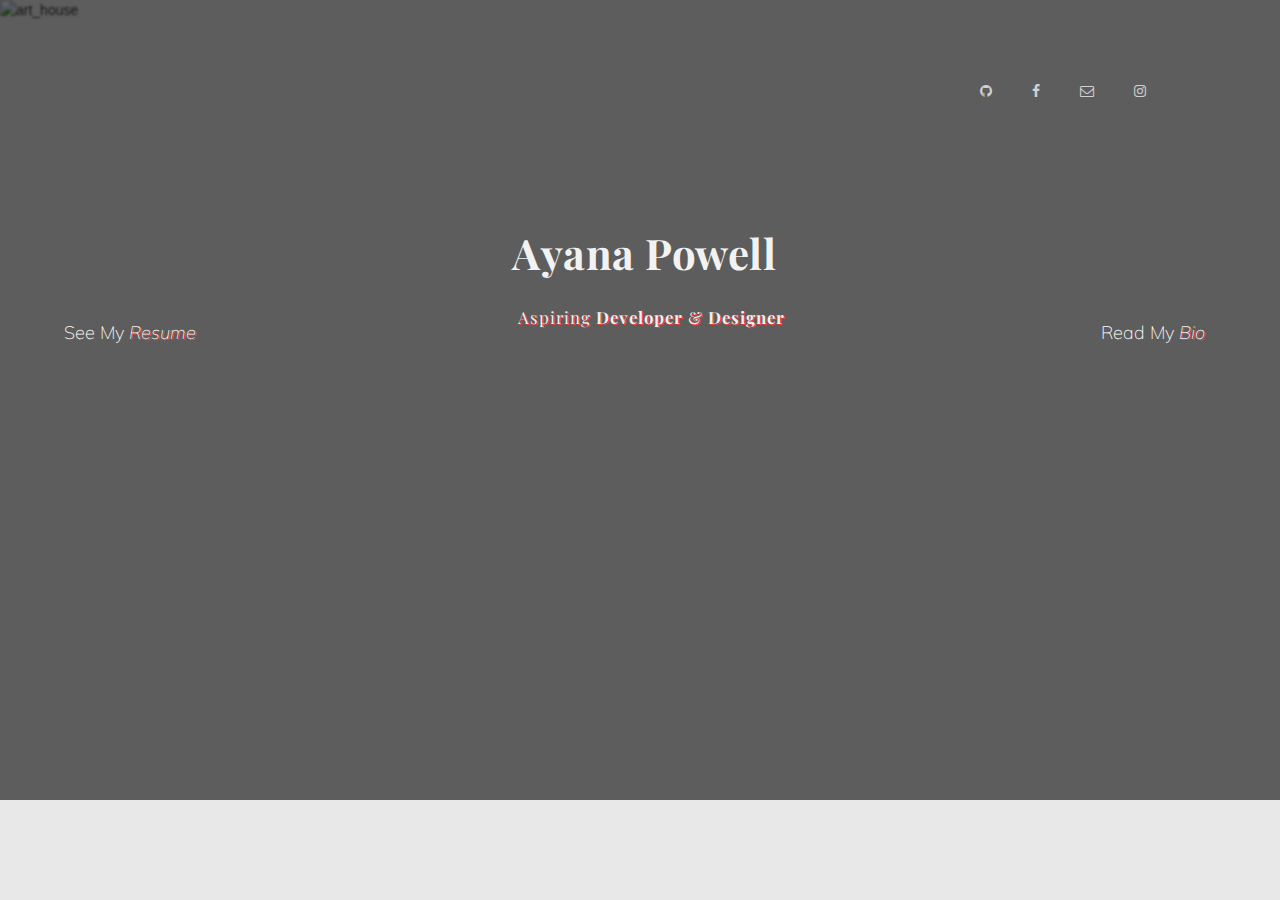
==== index.html @ b283c547 "added social icons and email address" ====
<!DOCTYPE html>
<html lang="en" class="no-js wf-adobegaramondpro-i4-active wf-adobegaramondpro-n4-active wf-active">
<head>
	<meta http-equiv="Content-Type" content="text/html; charset=UTF-8">
	<!--"width=device-width" Makes the width of the browsers viewport the width of the devices screen-->
	<meta name="viewport" content="width=device-width, initial-scale=1">
	<title>Ayana Powell</title>
	<!--stylesheet-->
		<link rel="stylesheet" href="https://maxcdn.bootstrapcdn.com/bootstrap/3.3.7/css/bootstrap.min.css" integrity="sha384-BVYiiSIFeK1dGmJRAkycuHAHRg32OmUcww7on3RYdg4Va+PmSTsz/K68vbdEjh4u" crossorigin="anonymous">
		<link rel="stylesheet" type="text/css" href="css/styles.css" media="all">
		<link rel="stylesheet" href="https://cdnjs.cloudflare.com/ajax/libs/font-awesome/4.4.0/css/font-awesome.min.css">
	<!--Fonts-->
		<link href='https://fonts.googleapis.com/css?family=Muli:400,300italic,400italic' rel='stylesheet' type='text/css'>		
	 	<link href='https://fonts.googleapis.com/css?family=Lora:400italic,400' rel='stylesheet' type='text/css'>
	 	<link href='https://fonts.googleapis.com/css?family=Playfair+Display:400,400italic,700' rel='stylesheet' type='text/css'>
	 	<link href='https://fonts.googleapis.com/css?family=Slabo+27px' rel='stylesheet' type='text/css'>
	</head>
	<body>	

		<div id="wrapper">
			<h1 class="title">Ayana Powell</h1>
			<h2 class="title">Aspiring <strong>Developer</strong> &amp; <strong>Designer</strong></h2>
			<div class="link_1">
				<p>Read My <a href="profile.html"><em>Bio</em></a></p>
			</div>
			<div class="link_2">
				<p>See My <a href="resume.html"><em>Resume</em></a></p>
			</div>
			<div class="icons">
				<a href="https://www,github.com/ayanapowell" target="_blank"><i class="fa fa-github" aria-hidden="true"></i></a>
				<a href="https://www.facebook.com/aya.na.90" target="_blank"><i class="fa fa-facebook" aria-hidden="true" target="blank"></i></a>
		  	<a href="mailto:ayanapowell1@gmail.com"><i class="fa fa-envelope-o" aria-hidden="true" target="blank"></i>
		  	</a>
		  	<a href="https://www.instagram.com/ayanapowell/?hl=en" target="_blank"><i class="fa fa-instagram" aria-hidden="true" target="blank"></i></a>
			</div>
			<div class="background_image">
				<img src="https://s3-us-west-2.amazonaws.com/ayanareikapowell/project_4/arts/arts_house.jpg" alt="art_house">
		</div>
	</body>
</html>
---- css/styles.css ----
html {
  box-sizing: border-box;
}

* {
	padding: 0;
	margin: 0;
}

img {
	width: 100%;
	/* We want the width to be 100% of the element its inside */
	margin: 0 auto;
	/*We set margin 0 auto on it, to always center it*/
	object-fit: cover;

	
}

body {
  width: 100%; 
  left: 0;
  font-size: 62.5;
  background-color: #E8E8E8;
}

a {
	text-decoration: none;
}

 #wrapper {
 	width: 100%;
 	height: 800px;
 }

/*------- Introduction ----*/
.background_image {
	width: 100%;
	max-height: 800px;
	height:800px;
	background: rgba(0, 0, 0, 0.6);
	z-index: 1;
}

.background_image img {
	position: absolute;
	height: 800px;
	-webkit-filter: blur(1px);
	z-index: -1;
}

p {
	font-family: 'Muli', sans-serif;
	font-size: 1.3em;
	font-weight: 100;
	color: white;
	position: absolute;
	z-index: 4;
}

.link_1 {
	display: inline-flex;
	position: absolute;
	margin-left: 86%;
	margin-top: 25%;
	z-index: 4;
	width: 30%;
}

.link_2 {
	display: inline-flex;
	position: absolute;
	margin-top: 25%;
	margin-left: 5%;
	margin-right: 25%;
	z-index: 4;
	width: 30%;
}

.link_1 a,
.link_2 a {
	text-decoration: none;
	color: #f2f2f2;
	text-shadow: 1px 1px #ff3333;
}

.link_1 a:hover,
.link_2 a:hover {
	text-decoration: none;
	color: #ff3333;
}

.title {
	position: absolute;
	font-family: 'Playfair Display', serif;
	color: #f2f2f2;
	z-index: 4;
}

h1.title {
	margin-left: 40%;
	margin-top: 18%;
	font-size: 3.0em;
	font-weight: 700;
	letter-spacing: .5px;
}

h2.title {
	text-shadow: 0.5px 0.5px #ff3333;
	margin-left: 40.5%;
	margin-top: 24%;
	font-size: 1.2em;
	font-weight: 100;
	letter-spacing: 1px;
	line-height: 20px;
	color: #ecf0f1;
	font-weight: 100;
}



/* ---------- profile and social icons ------ */

.icons {
	position: absolute;
	display: inline-flex;
	margin-left: 75%;
	margin-top: 5%;
	z-index: 5;
}

.icon a {
	text-decoration: none;
}

.fa-envelope-o,
.fa-instagram,
.fa-github,
.fa-facebook {
	color: #D0D0D0;
	padding: 20px;

}
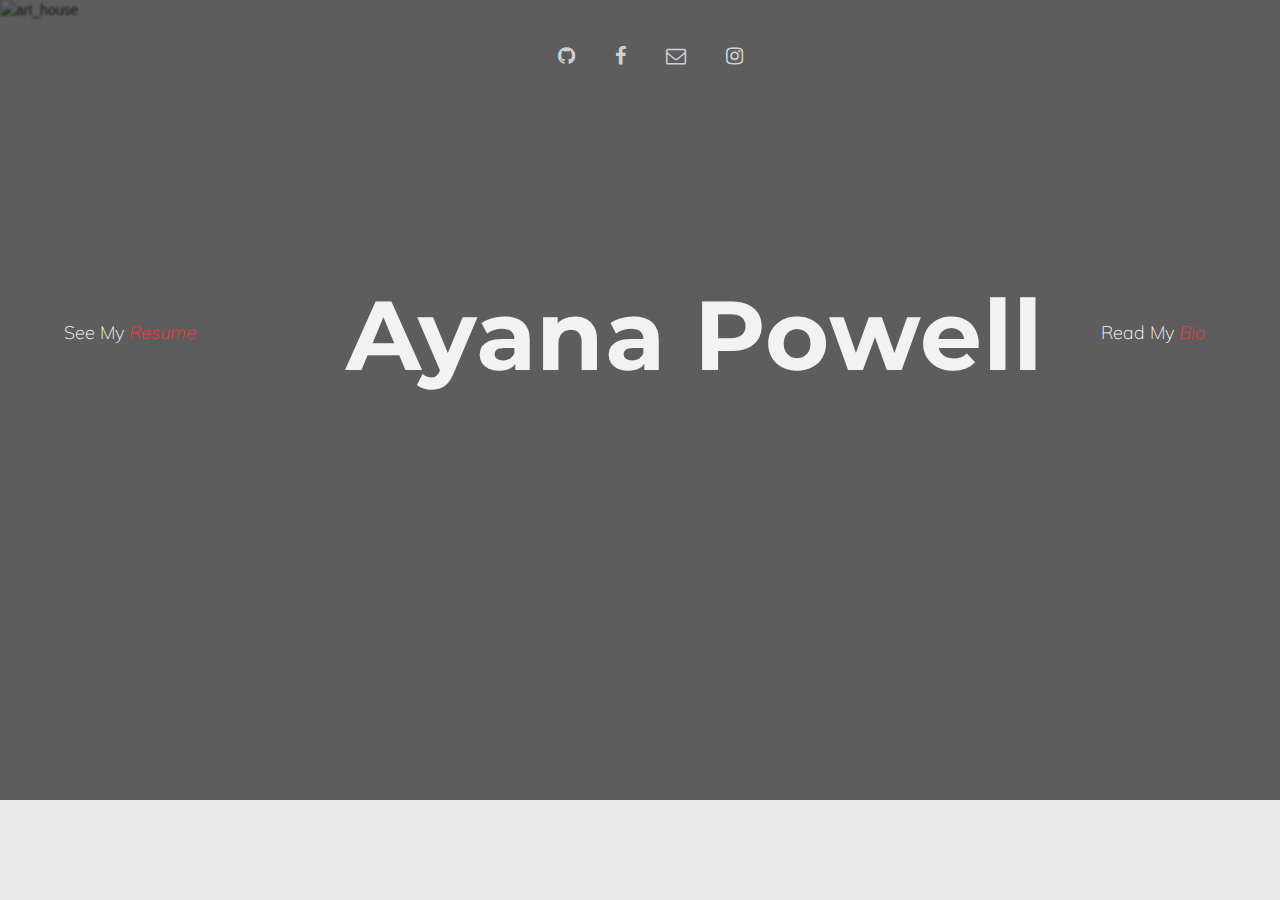
==== commit b0f2ef63: "editing indents and spacing" ====
--- a/index.html
+++ b/index.html
@@ -6,20 +6,16 @@
 	<meta name="viewport" content="width=device-width, initial-scale=1">
 	<title>Ayana Powell</title>
 	<!--stylesheet-->
-		<link rel="stylesheet" href="https://maxcdn.bootstrapcdn.com/bootstrap/3.3.7/css/bootstrap.min.css" integrity="sha384-BVYiiSIFeK1dGmJRAkycuHAHRg32OmUcww7on3RYdg4Va+PmSTsz/K68vbdEjh4u" crossorigin="anonymous">
-		<link rel="stylesheet" type="text/css" href="css/styles.css" media="all">
-		<link rel="stylesheet" href="https://cdnjs.cloudflare.com/ajax/libs/font-awesome/4.4.0/css/font-awesome.min.css">
-	<!--Fonts-->
-		<link href='https://fonts.googleapis.com/css?family=Muli:400,300italic,400italic' rel='stylesheet' type='text/css'>		
-	 	<link href='https://fonts.googleapis.com/css?family=Lora:400italic,400' rel='stylesheet' type='text/css'>
-	 	<link href='https://fonts.googleapis.com/css?family=Playfair+Display:400,400italic,700' rel='stylesheet' type='text/css'>
-	 	<link href='https://fonts.googleapis.com/css?family=Slabo+27px' rel='stylesheet' type='text/css'>
+	<link rel="stylesheet" href="https://maxcdn.bootstrapcdn.com/bootstrap/3.3.7/css/bootstrap.min.css" integrity="sha384-BVYiiSIFeK1dGmJRAkycuHAHRg32OmUcww7on3RYdg4Va+PmSTsz/K68vbdEjh4u" crossorigin="anonymous">
+	<link rel="stylesheet" type="text/css" href="css/styles.css" media="all">
+	<link rel="stylesheet" href="https://cdnjs.cloudflare.com/ajax/libs/font-awesome/4.4.0/css/font-awesome.min.css">
+<!--Fonts-->
+	<link href='https://fonts.googleapis.com/css?family=Montserrat:400,700' rel='stylesheet' type='text/css'>
+	<link href='https://fonts.googleapis.com/css?family=Muli:400,300italic,400italic' rel='stylesheet' type='text/css'>		
 	</head>
 	<body>	
-
 		<div id="wrapper">
 			<h1 class="title">Ayana Powell</h1>
-			<h2 class="title">Aspiring <strong>Developer</strong> &amp; <strong>Designer</strong></h2>
 			<div class="link_1">
 				<p>Read My <a href="profile.html"><em>Bio</em></a></p>
 			</div>
@@ -27,14 +23,15 @@
 				<p>See My <a href="resume.html"><em>Resume</em></a></p>
 			</div>
 			<div class="icons">
-				<a href="https://www,github.com/ayanapowell" target="_blank"><i class="fa fa-github" aria-hidden="true"></i></a>
-				<a href="https://www.facebook.com/aya.na.90" target="_blank"><i class="fa fa-facebook" aria-hidden="true" target="blank"></i></a>
-		  	<a href="mailto:ayanapowell1@gmail.com"><i class="fa fa-envelope-o" aria-hidden="true" target="blank"></i>
+				<a href="https://www,github.com/ayanapowell" target="_blank"><i class="fa fa-github" aria-hidden="true" style="font-size: 20px"></i></a>
+				<a href="https://www.facebook.com/aya.na.90" target="_blank"><i class="fa fa-facebook" aria-hidden="true" target="blank" style="font-size: 20px"></i></a>
+		  	<a href="mailto:ayanapowell1@gmail.com"><i class="fa fa-envelope-o" aria-hidden="true" target="blank" style="font-size: 20px"></i>
 		  	</a>
-		  	<a href="https://www.instagram.com/ayanapowell/?hl=en" target="_blank"><i class="fa fa-instagram" aria-hidden="true" target="blank"></i></a>
+		  	<a href="https://www.instagram.com/ayanapowell/?hl=en" target="_blank"><i class="fa fa-instagram" aria-hidden="true" target="blank" style="font-size: 20px"></i></a>
 			</div>
 			<div class="background_image">
 				<img src="https://s3-us-west-2.amazonaws.com/ayanareikapowell/project_4/arts/arts_house.jpg" alt="art_house">
+			</div>
 		</div>
 	</body>
 </html>
--- a/css/styles.css
+++ b/css/styles.css
@@ -13,8 +13,6 @@
 	margin: 0 auto;
 	/*We set margin 0 auto on it, to always center it*/
 	object-fit: cover;
-
-	
 }
 
 body {
@@ -37,7 +35,7 @@
 .background_image {
 	width: 100%;
 	max-height: 800px;
-	height:800px;
+	height: 800px;
 	background: rgba(0, 0, 0, 0.6);
 	z-index: 1;
 }
@@ -79,36 +77,31 @@
 
 .link_1 a,
 .link_2 a {
-	text-decoration: none;
 	color: #f2f2f2;
-	text-shadow: 1px 1px #ff3333;
 }
 
-.link_1 a:hover,
-.link_2 a:hover {
-	text-decoration: none;
+em {
 	color: #ff3333;
 }
 
 .title {
 	position: absolute;
-	font-family: 'Playfair Display', serif;
+	font-family: 'Montserrat', sans-serif;
 	color: #f2f2f2;
 	z-index: 4;
 }
 
 h1.title {
-	margin-left: 40%;
-	margin-top: 18%;
-	font-size: 3.0em;
+	margin-left: 27%;
+	margin-top: 22%;
+	font-size: 7.0em;
 	font-weight: 700;
 	letter-spacing: .5px;
 }
 
 h2.title {
-	text-shadow: 0.5px 0.5px #ff3333;
-	margin-left: 40.5%;
-	margin-top: 24%;
+	margin-left: 5%;
+	margin-top: 10%;
 	font-size: 1.2em;
 	font-weight: 100;
 	letter-spacing: 1px;
@@ -119,13 +112,13 @@
 
 
 
-/* ---------- profile and social icons ------ */
+/* ---------- social icons ------ */
 
 .icons {
 	position: absolute;
 	display: inline-flex;
-	margin-left: 75%;
-	margin-top: 5%;
+	margin-left: 42%;
+	margin-top: 2%;
 	z-index: 5;
 }
 
@@ -139,13 +132,11 @@
 .fa-facebook {
 	color: #D0D0D0;
 	padding: 20px;
-
 }
 
-
-
-
-
-
-
-
+.fa-envelope-o:hover,
+.fa-instagram:hover,
+.fa-github:hover,
+.fa-facebook:hover {
+	color: white;
+}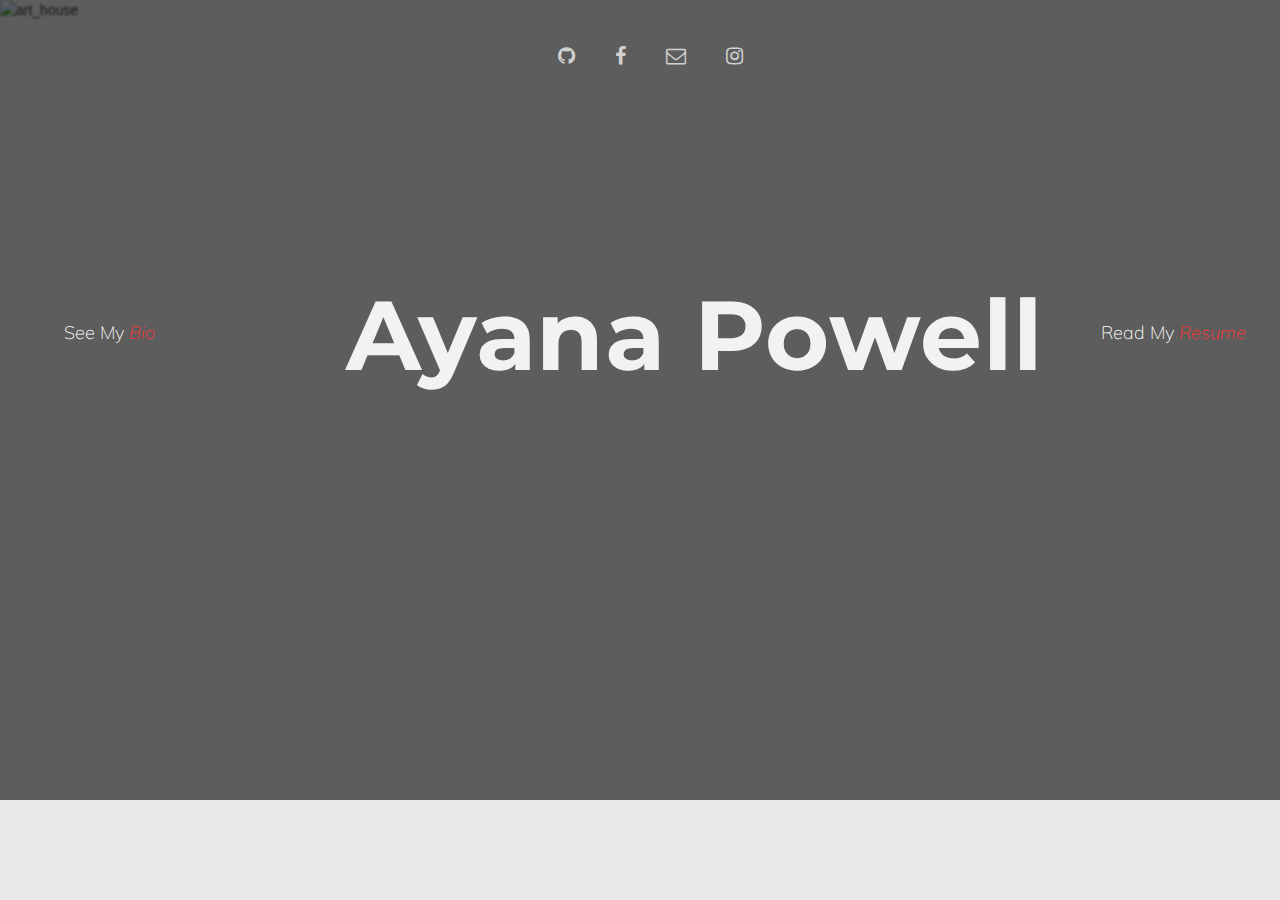
==== commit b4ba9a3b: "final touch ups" ====
--- a/index.html
+++ b/index.html
@@ -16,11 +16,11 @@
 	<body>	
 		<div id="wrapper">
 			<h1 class="title">Ayana Powell</h1>
+			<div class="link_2">
+				<p>See My <a href="profile.html"><em>Bio</em></a></p>
+			</div>
 			<div class="link_1">
-				<p>Read My <a href="profile.html"><em>Bio</em></a></p>
-			</div>
-			<div class="link_2">
-				<p>See My <a href="resume.html"><em>Resume</em></a></p>
+				<p>Read My <a href="bio.html"><em>Resume</em></a></p>
 			</div>
 			<div class="icons">
 				<a href="https://www,github.com/ayanapowell" target="_blank"><i class="fa fa-github" aria-hidden="true" style="font-size: 20px"></i></a>
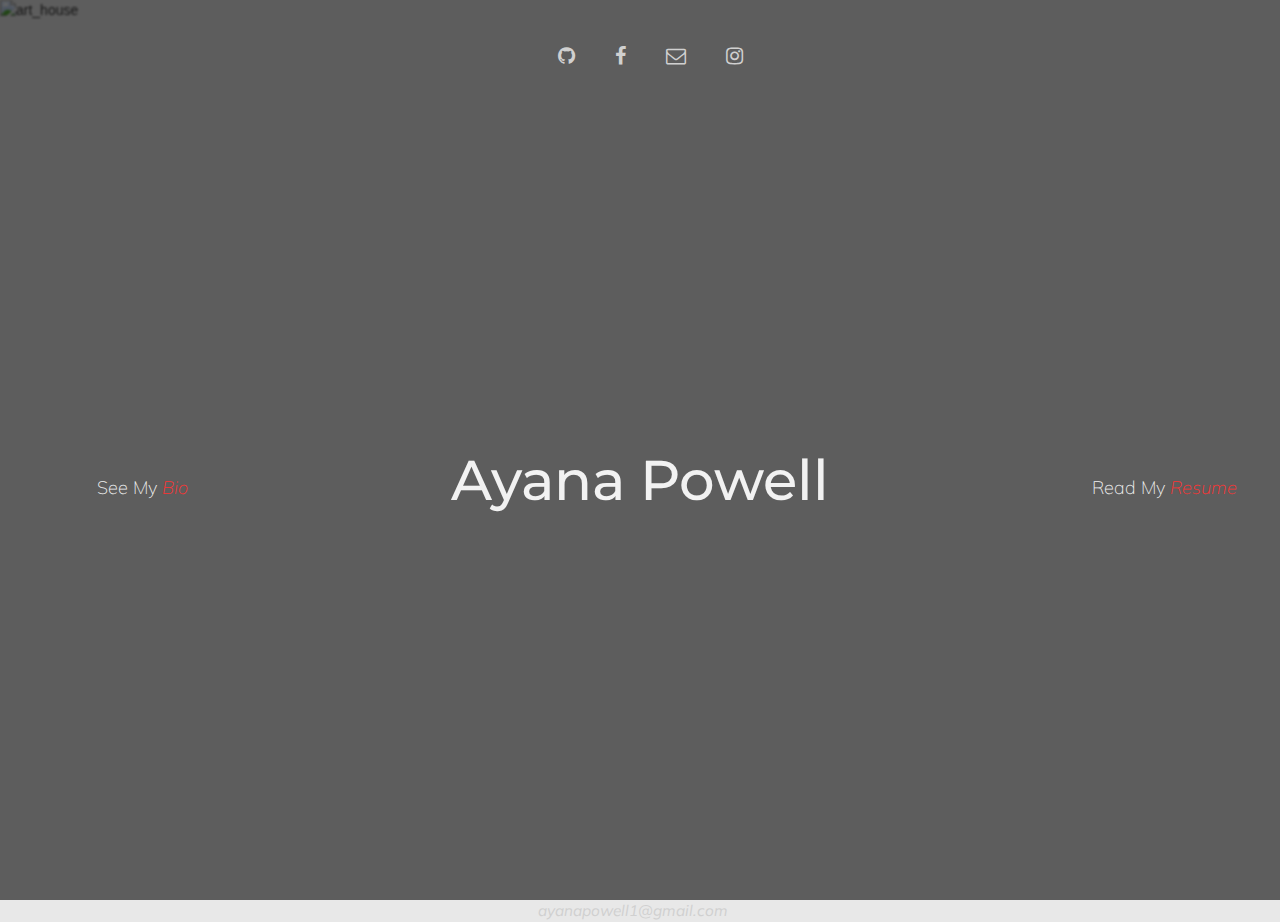
==== commit aab7e3e8: "implement media queries" ====
--- a/index.html
+++ b/index.html
@@ -2,7 +2,6 @@
 <html lang="en" class="no-js wf-adobegaramondpro-i4-active wf-adobegaramondpro-n4-active wf-active">
 <head>
 	<meta http-equiv="Content-Type" content="text/html; charset=UTF-8">
-	<!--"width=device-width" Makes the width of the browsers viewport the width of the devices screen-->
 	<meta name="viewport" content="width=device-width, initial-scale=1">
 	<title>Ayana Powell</title>
 	<!--stylesheet-->
@@ -15,23 +14,37 @@
 	</head>
 	<body>	
 		<div id="wrapper">
-			<h1 class="title">Ayana Powell</h1>
-			<div class="link_2">
-				<p>See My <a href="profile.html"><em>Bio</em></a></p>
+			<div id="index-top-bar">
+				<div class="icons">
+					<a href="https://www.github.com/ayanapowell" target="_blank"><i class="fa fa-github" aria-hidden="true" style="font-size: 20px"></i></a>
+					<a href="https://www.facebook.com/aya.na.90" target="_blank"><i class="fa fa-facebook" aria-hidden="true" target="blank" style="font-size: 20px"></i></a>
+			  	<a href="mailto:ayanapowell1@gmail.com"><i class="fa fa-envelope-o" aria-hidden="true" target="blank" style="font-size: 20px"></i>
+			  	</a>
+			  	<a href="https://www.instagram.com/ayanapowell/?hl=en" target="_blank"><i class="fa fa-instagram" aria-hidden="true" target="blank" style="font-size: 20px"></i></a>
+				</div>
 			</div>
-			<div class="link_1">
-				<p>Read My <a href="bio.html"><em>Resume</em></a></p>
+			<div id="index-body">
+				<div class="row">
+					<div class="link-1 col-md-2">
+						<p>See My <a href="profile.html"><span>Bio</span></a></p>
+					</div>
+					<div class="col-md-8">
+						<h1 class="title">Ayana Powell</h1>
+					</div>
+					<div class="
+					link-2 col-md-2">
+						<p>Read My <a href="resume.html"><span>Resume</span></a></p>
+					</div>
+				</div>
 			</div>
-			<div class="icons">
-				<a href="https://www,github.com/ayanapowell" target="_blank"><i class="fa fa-github" aria-hidden="true" style="font-size: 20px"></i></a>
-				<a href="https://www.facebook.com/aya.na.90" target="_blank"><i class="fa fa-facebook" aria-hidden="true" target="blank" style="font-size: 20px"></i></a>
-		  	<a href="mailto:ayanapowell1@gmail.com"><i class="fa fa-envelope-o" aria-hidden="true" target="blank" style="font-size: 20px"></i>
-		  	</a>
-		  	<a href="https://www.instagram.com/ayanapowell/?hl=en" target="_blank"><i class="fa fa-instagram" aria-hidden="true" target="blank" style="font-size: 20px"></i></a>
+			<div id="index-footer">
+				<p><a href="mailto:ayanapowell1@gmail.com" target="_blank">ayanapowell1@gmail.com</a></p>
 			</div>
-			<div class="background_image">
-				<img src="https://s3-us-west-2.amazonaws.com/ayanareikapowell/project_4/arts/arts_house.jpg" alt="art_house">
+			<div class="background-image">
+				<img src="https://s3-us-west-2.amazonaws.com/ayanareikapowell/project_4/arts/arts_house.jpg" alt="art_house" class="index-image">
 			</div>
-		</div>
+
+		<script type="text/javascript" src="js/jquery-3.1.1.min.js"></script>
+		<script type="text/javascript" src="js/scripts.js"></script>
 	</body>
 </html>
--- a/css/styles.css
+++ b/css/styles.css
@@ -22,97 +22,29 @@
   background-color: #E8E8E8;
 }
 
+
+p {
+	font-family: 'Muli', sans-serif;
+	color: #f2f2f2;
+}
+
+h1 {
+	font-family: 'Montserrat', sans-serif;
+	color: #f2f2f2;	
+	margin: 0;
+	padding: 0;
+}
+
 a {
 	text-decoration: none;
 }
 
- #wrapper {
- 	width: 100%;
- 	height: 800px;
- }
-
-/*------- Introduction ----*/
-.background_image {
-	width: 100%;
-	max-height: 800px;
+#wrapper {
+	width: 100%;
 	height: 800px;
-	background: rgba(0, 0, 0, 0.6);
-	z-index: 1;
-}
-
-.background_image img {
-	position: absolute;
-	height: 800px;
-	-webkit-filter: blur(1px);
-	z-index: -1;
-}
-
-p {
-	font-family: 'Muli', sans-serif;
-	font-size: 1.3em;
-	font-weight: 100;
-	color: white;
-	position: absolute;
-	z-index: 4;
-}
-
-.link_1 {
-	display: inline-flex;
-	position: absolute;
-	margin-left: 86%;
-	margin-top: 25%;
-	z-index: 4;
-	width: 30%;
-}
-
-.link_2 {
-	display: inline-flex;
-	position: absolute;
-	margin-top: 25%;
-	margin-left: 5%;
-	margin-right: 25%;
-	z-index: 4;
-	width: 30%;
-}
-
-.link_1 a,
-.link_2 a {
-	color: #f2f2f2;
-}
-
-em {
-	color: #ff3333;
-}
-
-.title {
-	position: absolute;
-	font-family: 'Montserrat', sans-serif;
-	color: #f2f2f2;
-	z-index: 4;
-}
-
-h1.title {
-	margin-left: 27%;
-	margin-top: 22%;
-	font-size: 7.0em;
-	font-weight: 700;
-	letter-spacing: .5px;
-}
-
-h2.title {
-	margin-left: 5%;
-	margin-top: 10%;
-	font-size: 1.2em;
-	font-weight: 100;
-	letter-spacing: 1px;
-	line-height: 20px;
-	color: #ecf0f1;
-	font-weight: 100;
-}
-
-
-
-/* ---------- social icons ------ */
+}
+
+ /* ---------- index-top-bar ------ */
 
 .icons {
 	position: absolute;
@@ -120,10 +52,6 @@
 	margin-left: 42%;
 	margin-top: 2%;
 	z-index: 5;
-}
-
-.icon a {
-	text-decoration: none;
 }
 
 .fa-envelope-o,
@@ -139,4 +67,179 @@
 .fa-github:hover,
 .fa-facebook:hover {
 	color: white;
-}+}
+
+/*------- index-body ---- */
+.background-image {
+	width: 100%;
+	z-index: 1;
+	min-height: 900px;
+}
+
+.background-image img {
+	width: 100%;
+	height: 100%;
+	position: absolute;
+	-webkit-filter: blur(1px);
+	z-index: -3;
+}
+
+.overlay {
+	z-index: 3;
+	background: rgba(0, 0, 0, 0.6);
+}
+
+#index-body {
+	width: 100%;
+	top: 50%;
+	position: absolute;
+	z-index: 2;
+}
+
+h1.title {
+	font-size: 4.0em;
+	text-align: center;
+}
+
+#index-body a {
+	color: #ff3333;
+	font-style: italic;
+}
+
+#index-body p:last-of-type {
+	margin-top: 25px;
+	padding: 0;
+	font-size: 1.3em;
+	font-weight: 100;
+	z-index: 4;
+}
+
+.link-1 p {
+	text-align: right;	
+}
+
+.link-2 p {
+	text-align: left;
+}
+
+#index-body a:hover, #index-body span:hover {
+	text-decoration: none;
+	font-style: none;
+}
+
+/* ---------- index-footer --------- */
+#index-footer {
+	position: absolute;
+	height: 0px;
+	bottom: 0;
+	z-index: 2;
+	width: 100%;
+	padding: 0;
+}
+
+#index-footer p{
+	font-size: 1.1em;
+	font-style: italic;
+	margin-left: 42%;
+	color: #D0D0D0;
+}
+
+#index-footer a {
+	color: #D0D0D0;	
+}
+
+/* ------ media queries ------- */
+@media screen and (max-width: 375px) { /* galaxy */
+	    h1.title {
+    	position: absolute;
+    	bottom: 210px;
+    	margin-left: 50px !important;
+    	font-size: 1.5em;
+    }
+}
+
+@media screen and (max-width: 450px) {
+		body, .background-image, #wrapper{
+			min-height: 740px; 
+			max-height: 440px;
+			overflow: hidden; 
+			overflow-y: scroll;
+		}
+
+    .icons {
+      margin: 0;
+      max-width: 100%;
+      padding-top: 35px;
+      overflow: hidden;
+    }
+
+    .icons:first-child {
+    	margin-left: 22%;
+    }
+
+    .link-1 p, .link-2 p {
+    	margin: 0 !important;
+    	padding: 0;
+    	padding-top: 0 !important;
+    	text-align: center !important;
+    	padding-bottom: 20px !important;
+    	max-width: 100%;
+    	overflow: hidden;
+    	font-size: 1em;
+    }
+
+   	.row {
+   		max-width: 100%;
+   		margin: 0 !important;
+   		/*overflow: hidden;*/
+   	}
+
+
+    #index-body span {
+    	font-size: 1.2em;
+    }
+
+    h1.title {
+    	position: absolute;
+    	/*margin: 0 !important;*/
+    	bottom: 210px;
+    	font-size: 2.5em;
+    }
+
+    h1.title:hover {
+    	font-style: italic;
+    }
+
+    #index-footer p {
+    	display: none;
+    }
+}
+
+@media only screen and (min-device-width: 768px) and (max-device-width: 1024px) and (-webkit-min-device-pixel-ratio: 1) {
+	body, .background-image, #wrapper{
+			min-height: 1024px; 
+			max-height: 1024px;
+			overflow: hidden; 
+	}
+
+	.icons {
+		margin-left: 36%;
+		padding-top: 45px;
+	}
+
+	#index-footer p {
+  	display: none;
+  }	
+
+ 	h1.title {
+		position: absolute;
+		/*margin: 0 !important;*/
+		margin-left: 35%;
+		font-size: 1.5em;
+  }
+} 
+
+
+
+
+
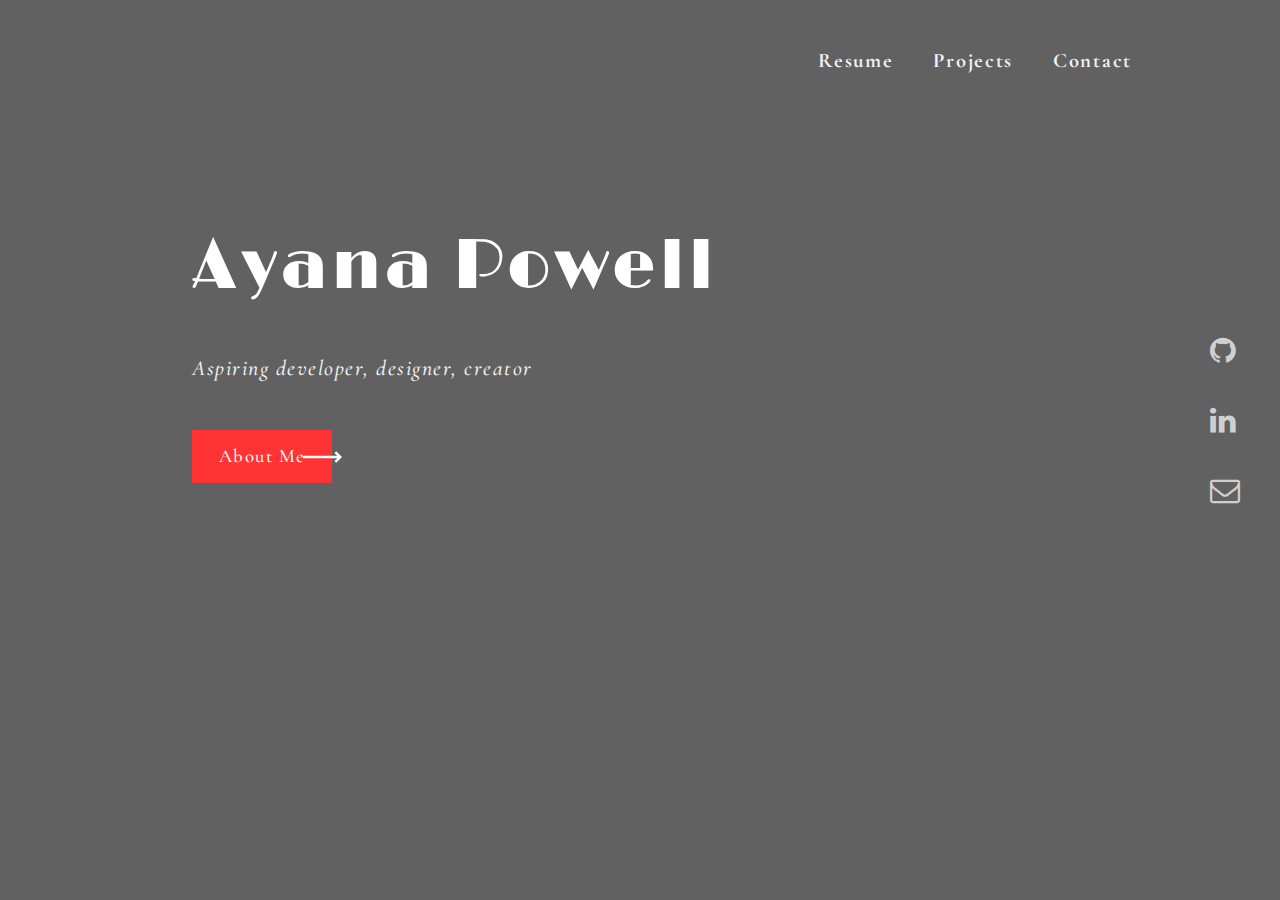
==== commit 12b6d80b: "refactor css to sass" ====
--- a/index.html
+++ b/index.html
@@ -5,45 +5,41 @@
 	<meta name="viewport" content="width=device-width, initial-scale=1">
 	<title>Ayana Powell</title>
 	<!--stylesheet-->
+	<link href="https://fonts.googleapis.com/css?family=Cormorant+Garamond:400,400i,500,700,700i" rel="stylesheet">
+	<link href="https://fonts.googleapis.com/css?family=Limelight" rel="stylesheet">
 	<link rel="stylesheet" href="https://maxcdn.bootstrapcdn.com/bootstrap/3.3.7/css/bootstrap.min.css" integrity="sha384-BVYiiSIFeK1dGmJRAkycuHAHRg32OmUcww7on3RYdg4Va+PmSTsz/K68vbdEjh4u" crossorigin="anonymous">
-	<link rel="stylesheet" type="text/css" href="css/styles.css" media="all">
+	<link rel="stylesheet" type="text/css" href="css/application.css" media="all">
 	<link rel="stylesheet" href="https://cdnjs.cloudflare.com/ajax/libs/font-awesome/4.4.0/css/font-awesome.min.css">
 <!--Fonts-->
 	<link href='https://fonts.googleapis.com/css?family=Montserrat:400,700' rel='stylesheet' type='text/css'>
 	<link href='https://fonts.googleapis.com/css?family=Muli:400,300italic,400italic' rel='stylesheet' type='text/css'>		
 	</head>
 	<body>	
-		<div id="wrapper">
-			<div id="index-top-bar">
-				<div class="icons">
-					<a href="https://www.github.com/ayanapowell" target="_blank"><i class="fa fa-github" aria-hidden="true" style="font-size: 20px"></i></a>
-					<a href="https://www.facebook.com/aya.na.90" target="_blank"><i class="fa fa-facebook" aria-hidden="true" target="blank" style="font-size: 20px"></i></a>
-			  	<a href="mailto:ayanapowell1@gmail.com"><i class="fa fa-envelope-o" aria-hidden="true" target="blank" style="font-size: 20px"></i>
-			  	</a>
-			  	<a href="https://www.instagram.com/ayanapowell/?hl=en" target="_blank"><i class="fa fa-instagram" aria-hidden="true" target="blank" style="font-size: 20px"></i></a>
+		<div id="wrapper" class="index-body">
+			<div class="overlay" />
+			<div class="top-nav">
+				<h2>Resume</h2>
+				<h2>Projects</h2>
+				<h2>Contact</h2>
+			</div>
+			<div class="icons">
+				<div>
+					<a href="https://www.github.com/ayanapowell" target="_blank"><i class="fa fa-github" aria-hidden="true"></i></a>
 				</div>
-			</div>
-			<div id="index-body">
-				<div class="row">
-					<div class="link-1 col-md-2">
-						<p>See My <a href="profile.html"><span>Bio</span></a></p>
-					</div>
-					<div class="col-md-8">
-						<h1 class="title">Ayana Powell</h1>
-					</div>
-					<div class="
-					link-2 col-md-2">
-						<p>Read My <a href="resume.html"><span>Resume</span></a></p>
-					</div>
+				<div>
+					<a href="https://www.linkedin.com/in/ayana-powell-980266132?trk=nav_responsive_tab_profile" target="_blank"><i class="fa fa-linkedin" aria-hidden="true"></i></a>
 				</div>
-			</div>
-			<div id="index-footer">
-				<p><a href="mailto:ayanapowell1@gmail.com" target="_blank">ayanapowell1@gmail.com</a></p>
-			</div>
-			<div class="background-image">
-				<img src="https://s3-us-west-2.amazonaws.com/ayanareikapowell/project_4/arts/arts_house.jpg" alt="art_house" class="index-image">
-			</div>
-
+		  	<div>
+		  		<a href="mailto:ayanapowell1@gmail.com"><i class="fa fa-envelope-o" aria-hidden="true" target="blank"></i></a>
+		  	</div>
+		  </div>
+		  <h1>Ayana Powell</h1>
+		  <h3>Aspiring developer, designer, creator</h3>
+		  <div class="about-button">
+		  	<h4>About Me</h4>
+		  	<img src="img/right-arrow.svg" class="arrow-right">	
+		  </div>
+		</div> 
 		<script type="text/javascript" src="js/jquery-3.1.1.min.js"></script>
 		<script type="text/javascript" src="js/scripts.js"></script>
 	</body>
--- a/css/application.css
+++ b/css/application.css
@@ -0,0 +1,163 @@
+html {
+  box-sizing: border-box; }
+
+*,
+*:before,
+*:after {
+  box-sizing: inherit;
+  margin: 0;
+  padding: 0; }
+
+img {
+  width: 100%;
+  /* We want the width to be 100% of the element its inside */
+  margin: 0 auto;
+  /*We set margin 0 auto on it, to always center it*/
+  object-fit: cover; }
+
+html, body {
+  height: 100%; }
+
+body {
+  text-rendering: optimizeLegibility !important;
+  background-color: #f2f2f2;
+  margin: 0 auto;
+  padding: 0;
+  border: 0;
+  font-size: 100%;
+  vertical-align: baseline;
+  outline: 0;
+  width: 100%; }
+
+p {
+  font-family: "Muli", sans-serif; }
+
+h1 {
+  font-family: "Montserrat", sans-serif;
+  margin: 0;
+  padding: 0; }
+
+a {
+  text-decoration: none; }
+
+.overlay {
+  z-index: 3;
+  background: rgba(0, 0, 0, 0.6);
+  width: 100%;
+  height: 100vh;
+  z-index: -1; }
+
+#wrapper {
+  width: 100%;
+  height: 100vh;
+  background: url("https://s3-us-west-2.amazonaws.com/ayanareikapowell/project_4/arts/arts_house.jpg") no-repeat center;
+  background-size: cover; }
+
+.top-nav {
+  display: inline-flex;
+  position: absolute;
+  right: 0;
+  padding-right: 10%; }
+
+.icons {
+  right: 0;
+  top: 35vh; }
+  @media (max-width: 768px) {
+    .icons {
+      display: inline-flex;
+      top: 0;
+      left: 0;
+      width: 42%;
+      margin: 0 auto;
+      padding-top: 20px; } }
+
+#index-body {
+  width: 100%;
+  top: 45vh;
+  z-index: 2; }
+
+.about-button {
+  position: relative;
+  padding-top: 0;
+  padding-left: 15%; }
+
+#index-footer {
+  z-index: 2;
+  top: 95vh;
+  overflow: auto;
+  width: 100%; }
+
+#index-footer p {
+  font-size: 1.4rem;
+  font-style: italic;
+  margin-left: 42%;
+  color: #D0D0D0; }
+
+#index-footer a {
+  color: #D0D0D0; }
+
+.icons, #index-body, #index-footer, .fa-long-arrow-right, img.arrow-right {
+  position: absolute; }
+
+.index-body .about-button h4 {
+  text-align: center; }
+
+.fa-envelope-o, .fa-github, .fa-linkedin {
+  color: #D0D0D0;
+  padding: 20px 40px;
+  font-size: 3rem !important; }
+.fa-envelope-o:hover, .fa-github:hover, .fa-linkedin:hover {
+  color: #fff; }
+.fa-long-arrow-right {
+  z-index: 3;
+  font-size: 4em !important;
+  top: 10px;
+  left: 10%; }
+
+img.arrow-right {
+  width: 3%;
+  padding-top: 18px;
+  margin-left: 8.7%;
+  z-index: 2; }
+
+.index-body h1 {
+  color: #fff;
+  letter-spacing: 3px;
+  font-size: 110px;
+  font-size: 6.875rem;
+  margin: 0;
+  font-family: "Limelight", cursive;
+  padding: 18% 15% 0 15%; }
+.index-body h2 {
+  color: #f2f2f2;
+  letter-spacing: 1.7px;
+  font-size: 33px;
+  font-size: 2.0625rem;
+  font-family: "Cormorant Garamond", serif;
+  padding: 30px 20px;
+  font-weight: 700; }
+.index-body h3 {
+  color: #f2f2f2;
+  letter-spacing: 1.5px;
+  font-size: 35px;
+  font-size: 2.1875rem;
+  font-family: "Cormorant Garamond", serif;
+  font-style: italic;
+  padding: 30px 15%; }
+.index-body .about-button h4 {
+  color: #fff;
+  letter-spacing: 1.5px;
+  font-size: 30px;
+  font-size: 1.875rem;
+  font-family: "Cormorant Garamond", serif;
+  border: 1px solid #ff3333;
+  padding: 15px;
+  background-color: #ff3333;
+  width: 140px;
+  position: absolute; }
+@media (max-width: 768px) {
+  .index-body {
+    padding-top: 35%;
+    text-align: center; } }
+
+/*# sourceMappingURL=application.css.map */
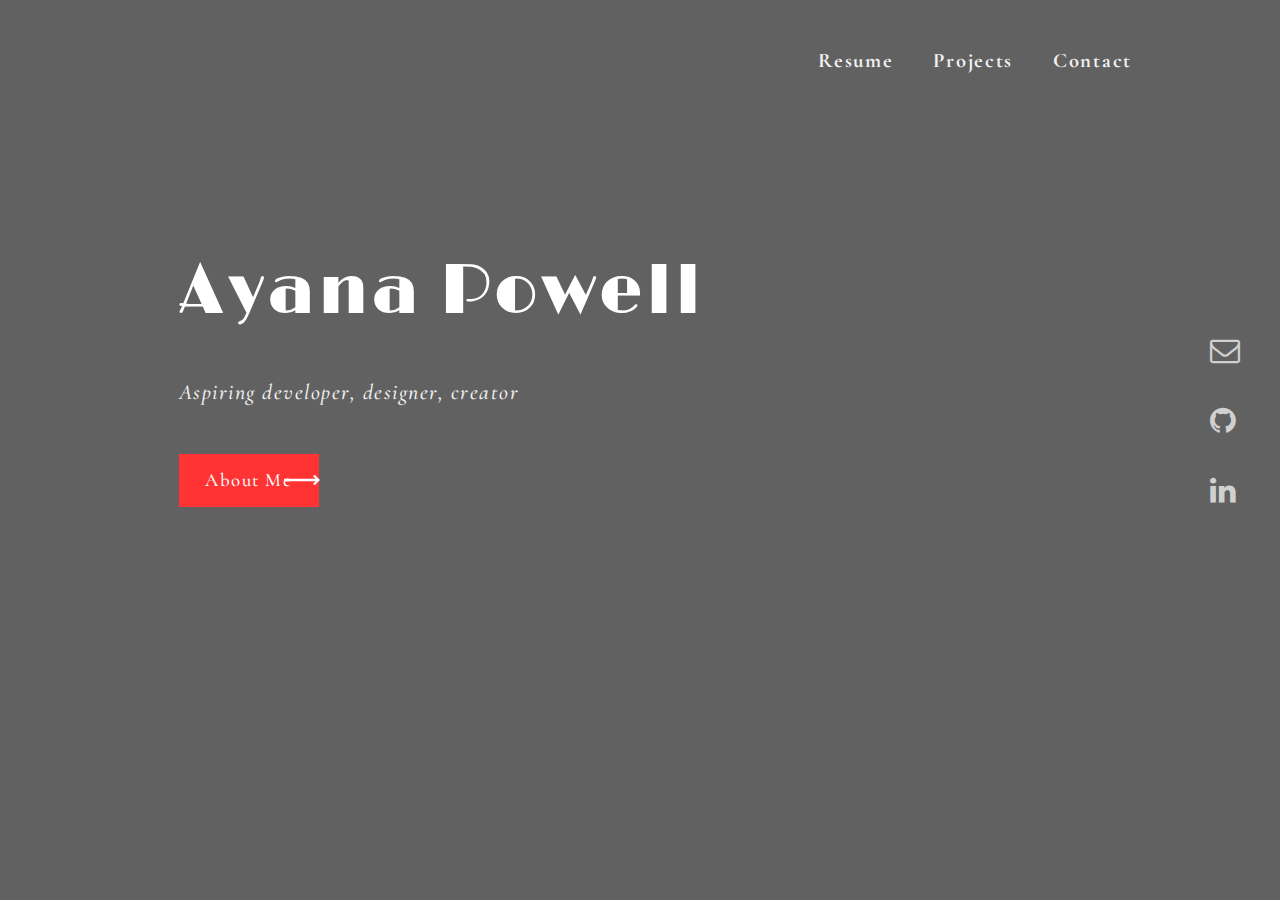
==== commit f733b93c: "update this landing page with jquery animations" ====
--- a/index.html
+++ b/index.html
@@ -14,31 +14,46 @@
 	<link href='https://fonts.googleapis.com/css?family=Montserrat:400,700' rel='stylesheet' type='text/css'>
 	<link href='https://fonts.googleapis.com/css?family=Muli:400,300italic,400italic' rel='stylesheet' type='text/css'>		
 	</head>
-	<body>	
+	<body>
+		<div id="profile">
+			<img src="img/close.svg" class="close">
+			<div class="profile-body">
+				<h2>Aloha,</h2>
+				<p>My name is Ayana, friends call me Biggy and I'm an aspiring developer, designer and creator.
+				Currently I'm attending a programming bootcamp in Portland taking the PHP/Drupal track while also learning Javascript, Jquery, Angular, Ember, React, CSS, and Sass. The most valuable skill I developed here is my ability to problem solve-- to adapt, learn and excel when in unknown territory.</p>
+				<p>Being the zealous and communicative young-sponge that I am, a workplace that mirrors or accents those qualities is exceedingly important to me.</p>
+				<p>I feel I will be a strong asset to the right team and am looking forward to being apart of the collaboration and development of an evolutionary indusrty.</p>
+			</div>
+			<div class="profile-image">
+				<img src="img/ayana.jpg" alt="ayana">
+			</div>
+		</div>
 		<div id="wrapper" class="index-body">
 			<div class="overlay" />
 			<div class="top-nav">
-				<h2>Resume</h2>
+				<a href="resume.html"><h2>Resume</h2></a>
 				<h2>Projects</h2>
 				<h2>Contact</h2>
 			</div>
 			<div class="icons">
+			<div>
+		  		<a href="mailto:ayanapowell1@gmail.com"><i class="fa fa-envelope-o" aria-hidden="true" target="blank"></i></a>
+		  	</div>
 				<div>
-					<a href="https://www.github.com/ayanapowell" target="_blank"><i class="fa fa-github" aria-hidden="true"></i></a>
+					<a href="https://www.github.com/ayanapowell" target="blank"><i class="fa fa-github" aria-hidden="true"></i></a>
 				</div>
 				<div>
-					<a href="https://www.linkedin.com/in/ayana-powell-980266132?trk=nav_responsive_tab_profile" target="_blank"><i class="fa fa-linkedin" aria-hidden="true"></i></a>
+					<a href="https://www.linkedin.com/in/ayana-powell-980266132?trk=nav_responsive_tab_profile" target="blank"><i class="fa fa-linkedin" aria-hidden="true"></i></a>
 				</div>
-		  	<div>
-		  		<a href="mailto:ayanapowell1@gmail.com"><i class="fa fa-envelope-o" aria-hidden="true" target="blank"></i></a>
-		  	</div>
 		  </div>
-		  <h1>Ayana Powell</h1>
-		  <h3>Aspiring developer, designer, creator</h3>
-		  <div class="about-button">
-		  	<h4>About Me</h4>
-		  	<img src="img/right-arrow.svg" class="arrow-right">	
-		  </div>
+		  <div class="toggled-body">
+			  <h1>Ayana Powell</h1>
+			  <h3>Aspiring developer, designer, creator</h3>
+			  <div class="about-button">
+			  	<h4>About Me</h4>
+			  	<img src="img/right-arrow.svg" class="arrow-right">	
+			  </div>
+			</div>
 		</div> 
 		<script type="text/javascript" src="js/jquery-3.1.1.min.js"></script>
 		<script type="text/javascript" src="js/scripts.js"></script>
--- a/css/application.css
+++ b/css/application.css
@@ -16,7 +16,8 @@
   object-fit: cover; }
 
 html, body {
-  height: 100%; }
+  height: 100%;
+  overflow: hidden; }
 
 body {
   text-rendering: optimizeLegibility !important;
@@ -55,7 +56,6 @@
 
 .top-nav {
   display: inline-flex;
-  position: absolute;
   right: 0;
   padding-right: 10%; }
 
@@ -76,10 +76,44 @@
   top: 45vh;
   z-index: 2; }
 
+.toggled-body {
+  width: 93%;
+  margin-top: 100px;
+  z-index: 0; }
+
 .about-button {
   position: relative;
   padding-top: 0;
   padding-left: 15%; }
+
+#profile {
+  right: -300%;
+  width: 80%;
+  overflow: auto;
+  margin: 130px 10%;
+  z-index: 5;
+  overflow: hidden;
+  background-color: #D0D0D0; }
+
+.profile-body, .profile-image {
+  width: 50%;
+  overflow: hidden;
+  margin-top: 90px;
+  margin-bottom: 80px;
+  position: relative; }
+.profile-body {
+  padding-left: 50px;
+  padding-right: 50px;
+  float: left;
+  border-right: 1px solid #f2f2f2; }
+.profile-image img {
+  position: relative;
+  width: 80%;
+  margin-left: 10%;
+  height: 450px;
+  object-fit: cover;
+  border: 2px solid #f2f2f2;
+  padding: 2px; }
 
 #index-footer {
   z-index: 2;
@@ -96,11 +130,14 @@
 #index-footer a {
   color: #D0D0D0; }
 
-.icons, #index-body, #index-footer, .fa-long-arrow-right, img.arrow-right {
+.top-nav, .icons, #index-body, .toggled-body, #profile, #index-footer, .fa-long-arrow-right, img.arrow-right, img.close, .index-body .about-button h4 {
   position: absolute; }
 
 .index-body .about-button h4 {
   text-align: center; }
+
+.about-button, .fa-envelope-o:hover, .fa-github:hover, .fa-linkedin:hover, img.close, .index-body .top-nav h2 {
+  cursor: pointer; }
 
 .fa-envelope-o, .fa-github, .fa-linkedin {
   color: #D0D0D0;
@@ -117,8 +154,14 @@
 img.arrow-right {
   width: 3%;
   padding-top: 18px;
-  margin-left: 8.7%;
+  margin-left: 8.9%;
   z-index: 2; }
+
+img.close {
+  width: 2.5%;
+  z-index: 2;
+  right: 0;
+  margin: 30px; }
 
 .index-body h1 {
   color: #fff;
@@ -127,8 +170,8 @@
   font-size: 6.875rem;
   margin: 0;
   font-family: "Limelight", cursive;
-  padding: 18% 15% 0 15%; }
-.index-body h2 {
+  padding: 13% 15% 0 15%; }
+.index-body .top-nav h2 {
   color: #f2f2f2;
   letter-spacing: 1.7px;
   font-size: 33px;
@@ -153,11 +196,26 @@
   border: 1px solid #ff3333;
   padding: 15px;
   background-color: #ff3333;
-  width: 140px;
-  position: absolute; }
+  width: 140px; }
 @media (max-width: 768px) {
-  .index-body {
+  .index {
     padding-top: 35%;
     text-align: center; } }
 
+.profile-body h2 {
+  color: #ff3333;
+  letter-spacing: 1.7px;
+  font-size: 60px;
+  font-size: 3.75rem;
+  font-family: "Limelight", cursive; }
+.profile-body p {
+  color: #595959;
+  letter-spacing: 1px;
+  font-size: 25px;
+  font-size: 1.5625rem;
+  font-family: "Cormorant Garamond", serif;
+  line-height: 25px;
+  font-weight: 700;
+  padding: 0 20px; }
+
 /*# sourceMappingURL=application.css.map */
